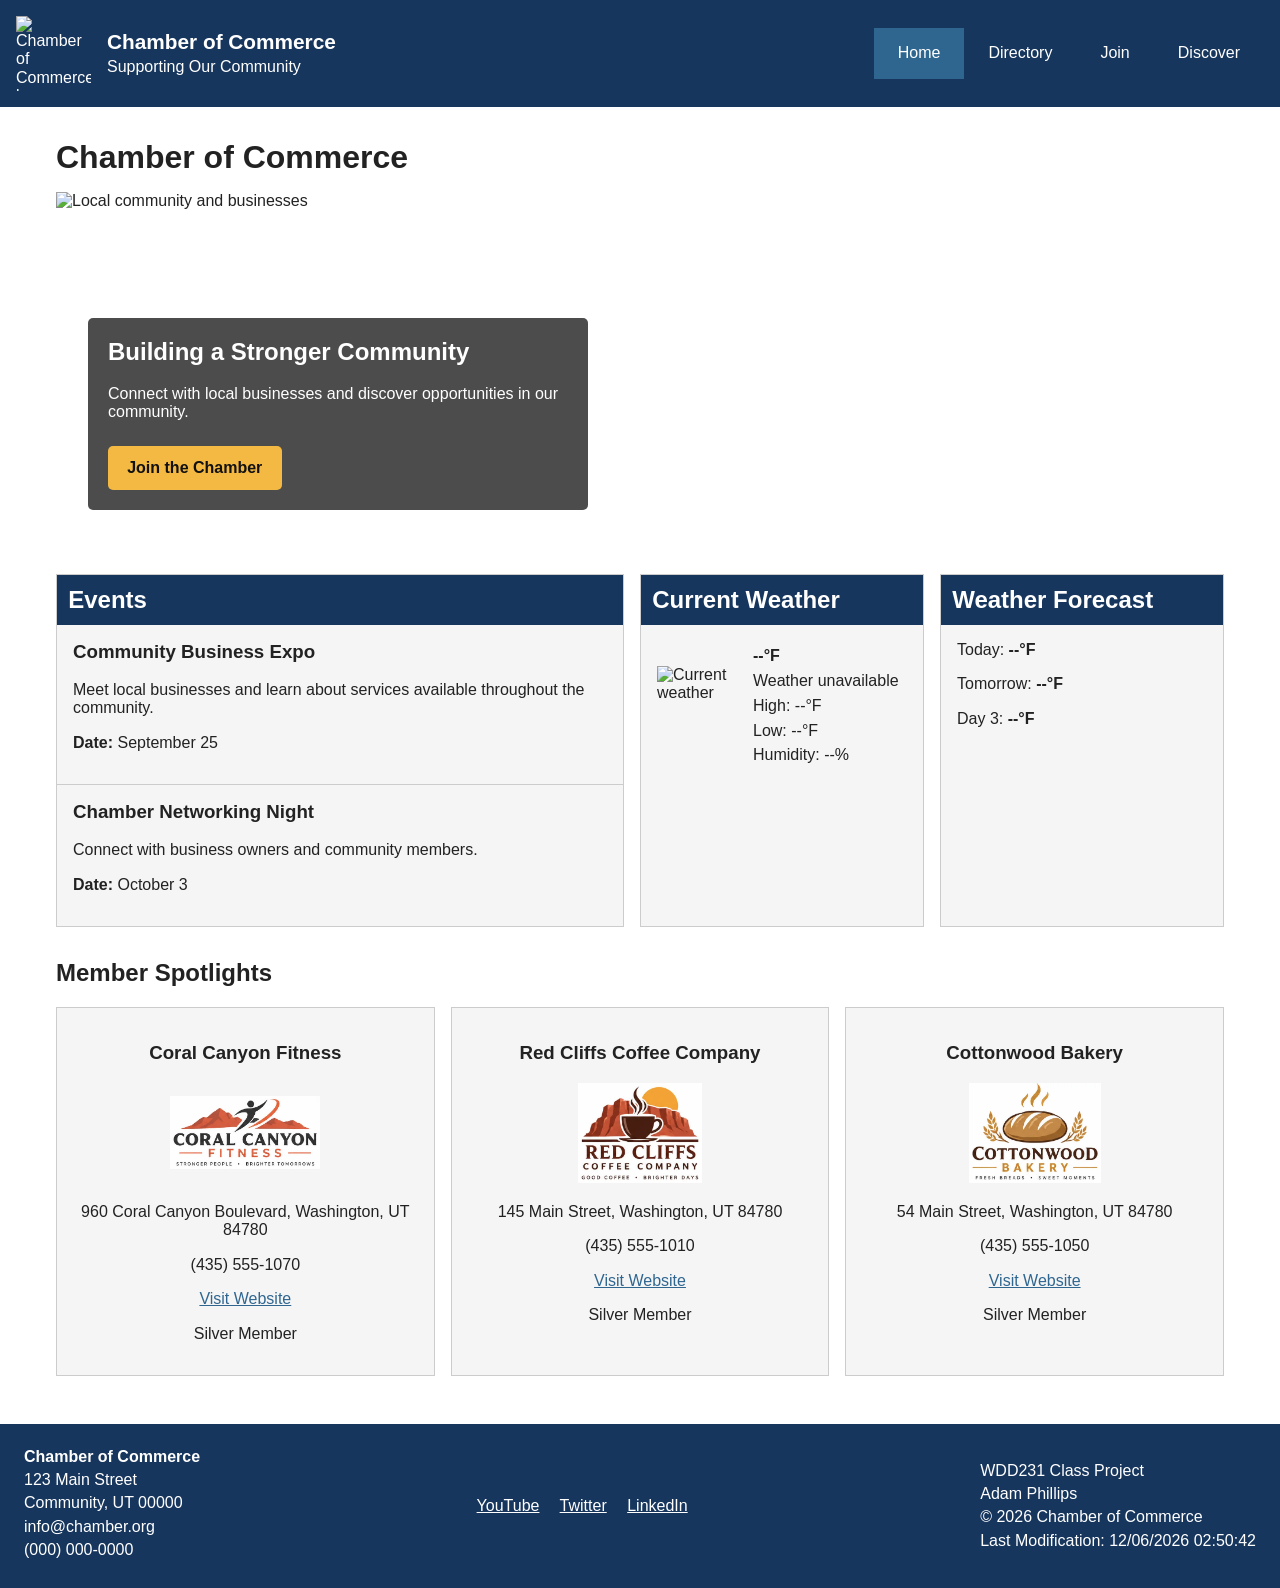
==== chamber/index.html @ ac9d4616 "W03.1" ====
<!DOCTYPE html>
<html lang="en">
<head>
    <meta charset="UTF-8">
    <meta name="viewport" content="width=device-width, initial-scale=1.0">

    <meta name="description" content="Chamber of Commerce home page featuring local businesses, events, weather, and community information.">
    <meta name="author" content="Adam Phillips">

    <meta property="og:title" content="Chamber of Commerce">
    <meta property="og:description" content="Discover local businesses, events, weather, and community opportunities.">
    <meta property="og:image" content="https://PhillipsAdam680.github.io/wdd231/chamber/images/chamber-social.webp">
    <meta property="og:url" content="https://PhillipsAdam680.github.io/wdd231/chamber/">

    <title>Home | Chamber of Commerce</title>

    <link rel="icon" href="favicon.ico">
    <link rel="stylesheet" href="styles/normalize.css">
    <link rel="stylesheet" href="styles/chamber.css">
    <link rel="stylesheet" href="styles/chamber-large.css">

    <script src="scripts/navigation.js" defer></script>
    <script src="scripts/date.js" defer></script>
    <script src="scripts/weather.js" defer></script>
    <script src="scripts/spotlights.js" defer></script>
</head>

<body>

<header>
    <div class="site-brand">
        <img src="images/chamber-logo.webp"
             alt="Chamber of Commerce logo"
             width="75"
             height="75">

        <div>
            <span>Chamber of Commerce</span>
            <p>Supporting Our Community</p>
        </div>
    </div>

    <button id="menu" aria-label="Open navigation menu"></button>

    <nav id="navigation">
        <a href="index.html" class="active">Home</a>
        <a href="directory.html">Directory</a>
        <a href="join.html">Join</a>
        <a href="discover.html">Discover</a>
    </nav>
</header>

<main>

    <h1>Chamber of Commerce</h1>

    <!-- HERO -->
    <section class="hero">
        <img src="images/chamber-hero.webp"
             alt="Local community and businesses"
             width="1200"
             height="500">

        <div class="hero-content">
            <h2>Building a Stronger Community</h2>
            <p>Connect with local businesses and discover opportunities in our community.</p>
            <a href="join.html" class="cta-button">Join the Chamber</a>
        </div>
    </section>

    <!-- HOME INFORMATION -->
    <section class="home-info">

        <!-- EVENTS -->
        <section class="card events">
            <h2>Events</h2>

            <div class="event">
                <h3>Community Business Expo</h3>
                <p>Meet local businesses and learn about services available throughout the community.</p>
                <p><strong>Date:</strong> September 25</p>
            </div>

            <div class="event">
                <h3>Chamber Networking Night</h3>
                <p>Connect with business owners and community members.</p>
                <p><strong>Date:</strong> October 3</p>
            </div>
        </section>

        <!-- CURRENT WEATHER -->
        <section class="card weather">
            <h2>Current Weather</h2>

            <div class="current-weather">
                <img id="weather-icon"
                     src="images/weather-placeholder.webp"
                     alt="Current weather"
                     width="80"
                     height="80">

                <div>
                    <p><strong><span id="temperature">--</span>°F</strong></p>
                    <p id="description">Weather unavailable</p>
                    <p>High: <span id="high">--</span>°F</p>
                    <p>Low: <span id="low">--</span>°F</p>
                    <p>Humidity: <span id="humidity">--</span>%</p>
                </div>
            </div>
        </section>

        <!-- FORECAST -->
        <section class="card forecast">
            <h2>Weather Forecast</h2>

            <p>Today: <strong><span id="today-temp">--</span>°F</strong></p>
            <p>Tomorrow: <strong><span id="tomorrow-temp">--</span>°F</strong></p>
            <p>
                <span id="day-three-name">Day 3</span>:
                <strong><span id="day-three-temp">--</span>°F</strong>
            </p>
        </section>

    </section>

    <!-- MEMBER SPOTLIGHTS -->
    <section class="spotlight-section">
        <h2>Member Spotlights</h2>

        <div id="spotlights" class="spotlight-grid">
            <!-- JavaScript inserts businesses here -->
        </div>
    </section>

</main>

<footer>

    <div>
        <strong>Chamber of Commerce</strong>
        <p>123 Main Street</p>
        <p>Community, UT 00000</p>
        <p>info@chamber.org</p>
        <p>(000) 000-0000</p>
    </div>

    <div class="social-links">
        <a href="#" aria-label="YouTube">YouTube</a>
        <a href="#" aria-label="Twitter">Twitter</a>
        <a href="#" aria-label="LinkedIn">LinkedIn</a>
    </div>

    <div>
        <p>WDD231 Class Project</p>
        <p>Adam Phillips</p>
        <p>&copy; <span id="currentyear"></span> Chamber of Commerce</p>
        <p id="lastModified"></p>
    </div>

</footer>

</body>
</html>
---- chamber/styles/chamber.css ----
:root {
    --primary-color: #17365d;
    --secondary-color: #2f6690;
    --accent-color: #f4b942;
    --light-color: #f5f5f5;
    --dark-color: #222;
    --white: #fff;
}

* {
    box-sizing: border-box;
}

body {
    margin: 0;
    font-family: Arial, Helvetica, sans-serif;
    color: var(--dark-color);
    background-color: var(--white);
}

/* HEADER */

header {
    background-color: var(--primary-color);
    color: var(--white);
    padding: 1rem;
}

.site-brand {
    display: flex;
    align-items: center;
    gap: 1rem;
}

.site-brand img {
    width: 75px;
    height: auto;
}

.site-brand span {
    font-size: 1.3rem;
    font-weight: bold;
}

.site-brand p {
    margin: .25rem 0 0;
}

/* NAVIGATION */

#menu {
    display: block;
    margin-left: auto;
    font-size: 2rem;
    background: none;
    border: none;
    color: var(--white);
    cursor: pointer;
}

#menu::before {
    content: "☰";
}

#menu.open::before {
    content: "✕";
}

nav {
    display: none;
    flex-direction: column;
    margin-top: 1rem;
}

nav.open {
    display: flex;
}

nav a {
    color: var(--white);
    text-decoration: none;
    padding: .8rem;
    text-align: center;
}

nav a:hover,
nav a.active {
    background-color: var(--secondary-color);
}

/* MAIN */

main {
    max-width: 1200px;
    margin: 0 auto;
    padding: 1rem;
}

h1 {
    margin: 1rem 0;
}

/* HERO */

.hero {
    position: relative;
}

.hero img {
    display: block;
    width: 100%;
    height: 350px;
    object-fit: cover;
}

.hero-content {
    background-color: rgba(0, 0, 0, .7);
    color: var(--white);
    padding: 1.25rem;
}

.hero-content h2 {
    margin-top: 0;
}

.cta-button {
    display: inline-block;
    background-color: var(--accent-color);
    color: #111;
    padding: .8rem 1.2rem;
    margin-top: .5rem;
    text-decoration: none;
    font-weight: bold;
    border-radius: 5px;
}

.cta-button:hover {
    filter: brightness(.9);
}

/* CARDS */

.home-info {
    display: grid;
    grid-template-columns: 1fr;
    gap: 1rem;
    margin-top: 2rem;
}

.card {
    background-color: var(--light-color);
    border: 1px solid #ccc;
}

.card h2 {
    margin: 0;
    padding: .7rem;
    background-color: var(--primary-color);
    color: var(--white);
}

.card > p,
.card > div {
    padding-left: 1rem;
    padding-right: 1rem;
}

.event {
    padding: 1rem;
    border-bottom: 1px solid #ccc;
}

.event:last-child {
    border-bottom: none;
}

.event h3 {
    margin-top: 0;
}

.current-weather {
    display: flex;
    align-items: center;
    gap: 1rem;
    padding: 1rem;
}

.current-weather p {
    margin: .4rem 0;
}

/* SPOTLIGHTS */

.spotlight-section {
    margin-top: 2rem;
}

.spotlight-grid {
    display: grid;
    grid-template-columns: 1fr;
    gap: 1rem;
}

.spotlight-card {
    text-align: center;
    border: 1px solid #ccc;
    padding: 1rem;
    background-color: var(--light-color);
}

.spotlight-card img {
    max-width: 150px;
    height: 100px;
    object-fit: contain;
}

.spotlight-card a {
    color: var(--secondary-color);
}

/* FOOTER */

footer {
    margin-top: 2rem;
    background-color: var(--primary-color);
    color: var(--white);
    padding: 1.5rem;
}

footer p {
    margin: .3rem 0;
}

.social-links {
    margin: 1rem 0;
}

.social-links a {
    color: var(--white);
    margin-right: 1rem;
}
---- chamber/styles/chamber-large.css ----
@media screen and (min-width: 768px) {

    header {
        display: flex;
        align-items: center;
        justify-content: space-between;
    }

    #menu {
        display: none;
    }

    nav {
        display: flex;
        flex-direction: row;
        margin: 0;
    }

    nav a {
        padding: 1rem 1.5rem;
    }

    /* HERO */

    .hero-content {
        position: absolute;
        left: 2rem;
        bottom: 2rem;
        max-width: 500px;
        border-radius: 5px;
    }

    /* HOME INFORMATION */

    .home-info {
        grid-template-columns: 2fr 1fr 1fr;
    }

    /* SPOTLIGHTS */

    .spotlight-grid {
        grid-template-columns: repeat(3, 1fr);
    }

    /* FOOTER */

    footer {
        display: flex;
        justify-content: space-between;
        align-items: center;
    }

    .social-links {
        margin: 0;
    }
}
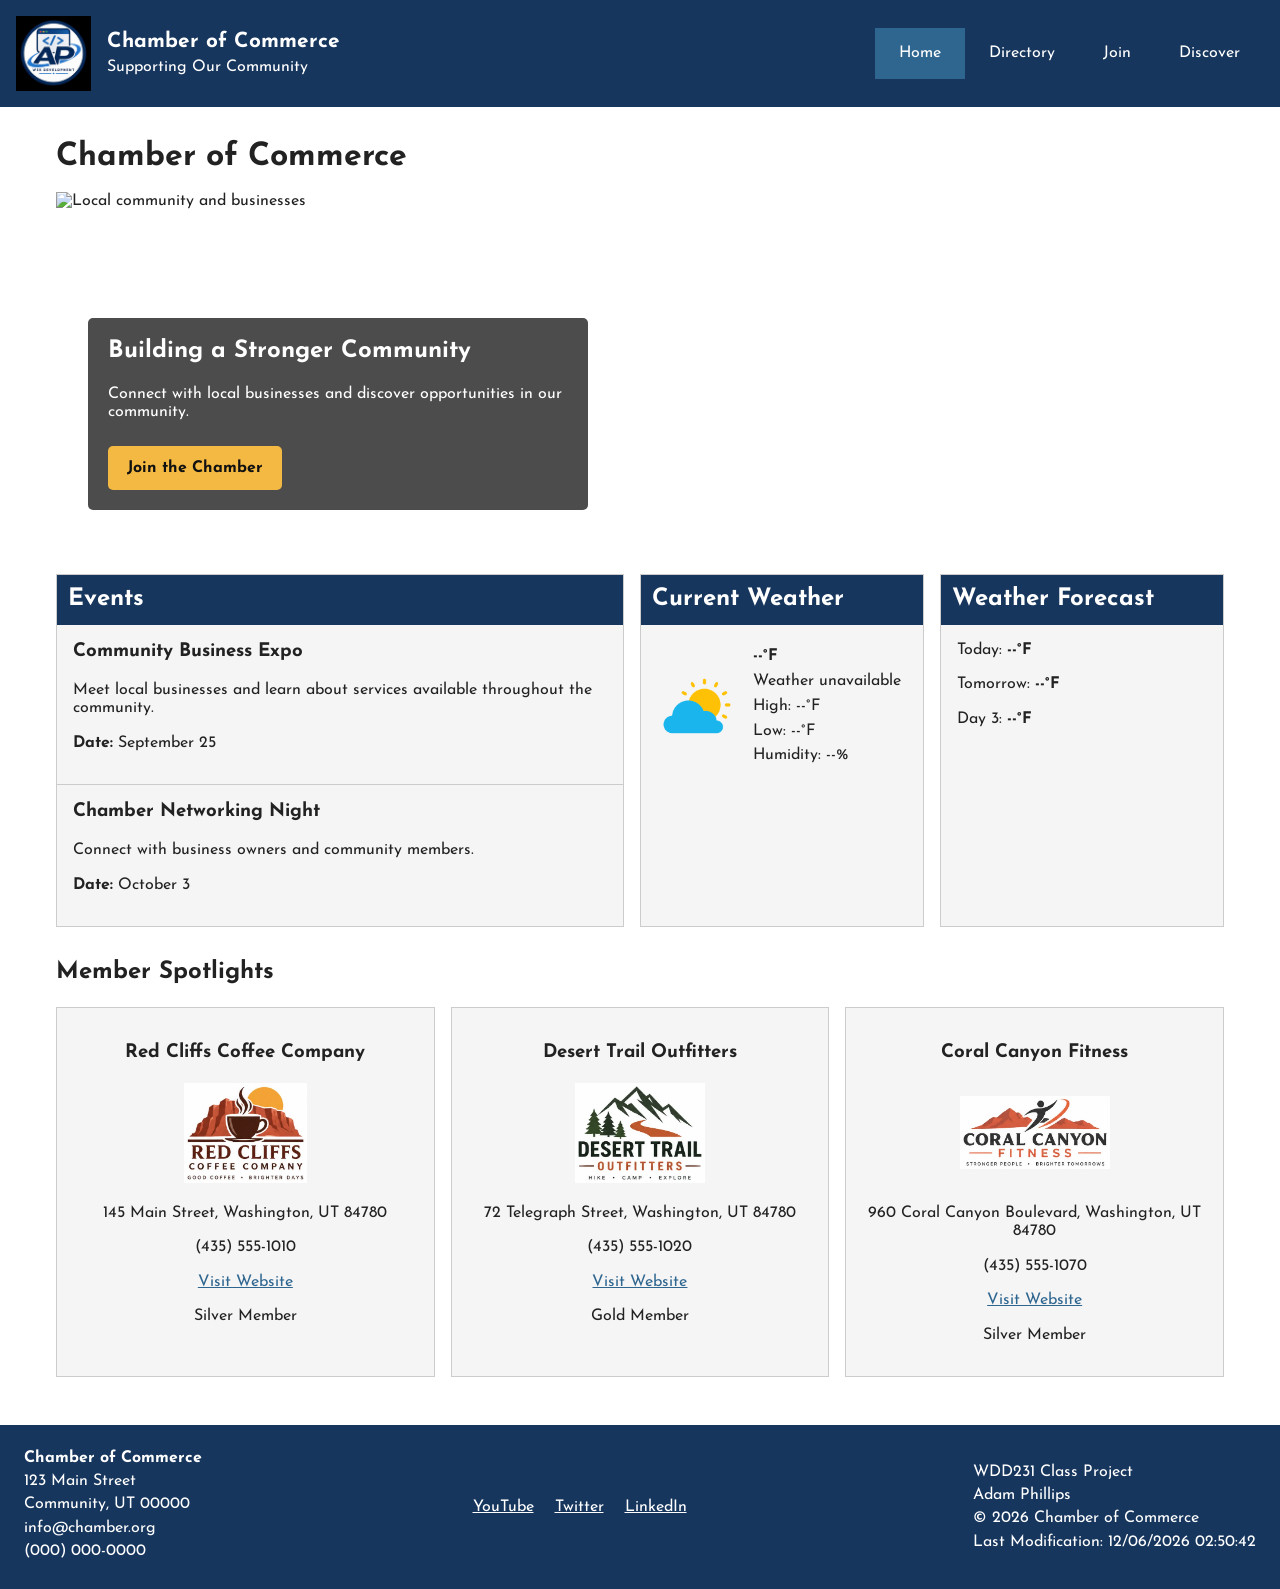
==== commit e142e482: "W03.2" ====
--- a/chamber/index.html
+++ b/chamber/index.html
@@ -15,6 +15,9 @@
     <title>Home | Chamber of Commerce</title>
 
     <link rel="icon" href="favicon.ico">
+    <link rel="preconnect" href="https://fonts.googleapis.com">
+    <link rel="preconnect" href="https://fonts.gstatic.com" crossorigin>
+    <link href="https://fonts.googleapis.com/css2?family=Josefin+Sans:ital,wght@0,100..700;1,100..700&display=swap" rel="stylesheet">
     <link rel="stylesheet" href="styles/normalize.css">
     <link rel="stylesheet" href="styles/chamber.css">
     <link rel="stylesheet" href="styles/chamber-large.css">
@@ -29,7 +32,7 @@
 
 <header>
     <div class="site-brand">
-        <img src="images/chamber-logo.webp"
+        <img src="images/custom_logo.jpg"
              alt="Chamber of Commerce logo"
              width="75"
              height="75">
@@ -94,7 +97,7 @@
 
             <div class="current-weather">
                 <img id="weather-icon"
-                     src="images/weather-placeholder.webp"
+                     src="images/weathericon.png"
                      alt="Current weather"
                      width="80"
                      height="80">
--- a/chamber/styles/chamber.css
+++ b/chamber/styles/chamber.css
@@ -13,7 +13,7 @@
 
 body {
     margin: 0;
-    font-family: Arial, Helvetica, sans-serif;
+    font-family: "Josefin Sans", sans-serif;
     color: var(--dark-color);
     background-color: var(--white);
 }
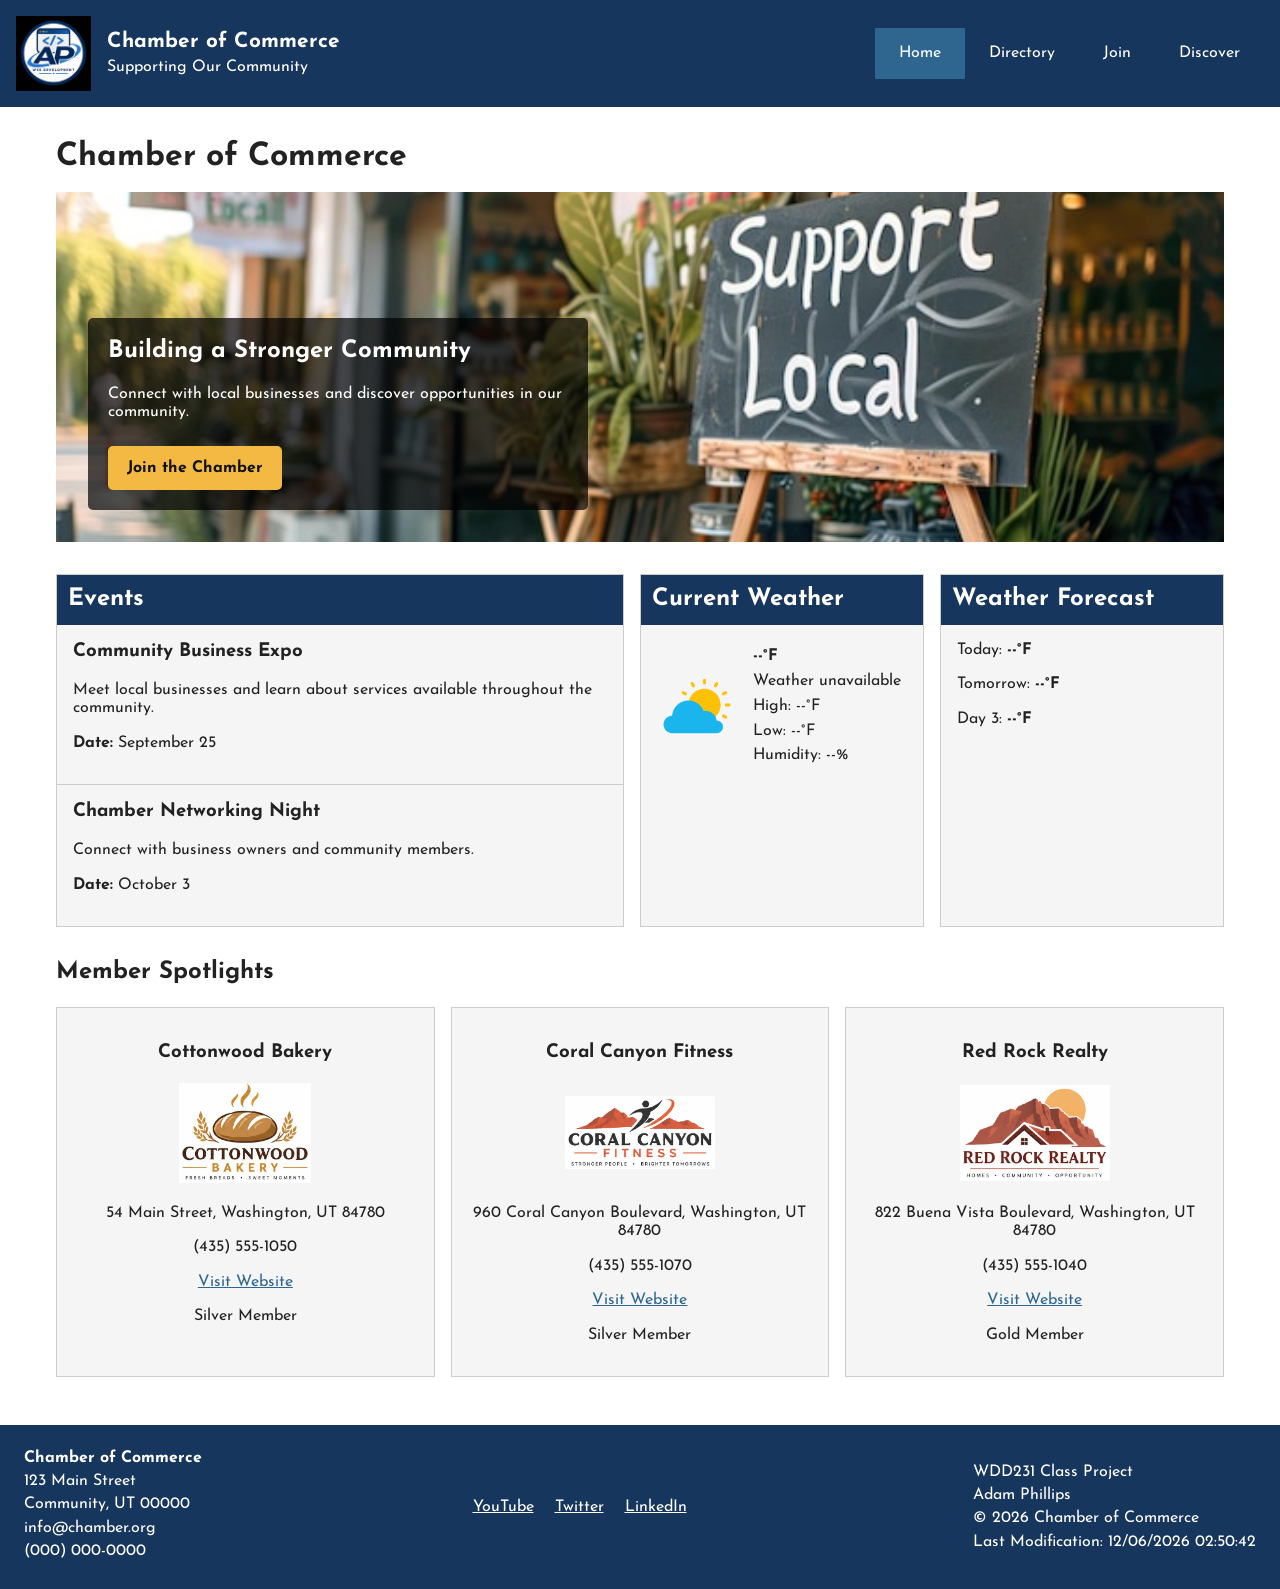
==== commit ba1fb73f: "W03.3" ====
--- a/chamber/index.html
+++ b/chamber/index.html
@@ -9,7 +9,7 @@
 
     <meta property="og:title" content="Chamber of Commerce">
     <meta property="og:description" content="Discover local businesses, events, weather, and community opportunities.">
-    <meta property="og:image" content="https://PhillipsAdam680.github.io/wdd231/chamber/images/chamber-social.webp">
+    <meta property="og:image" content="https://PhillipsAdam680.github.io/wdd231/chamber/images/custom_logo">
     <meta property="og:url" content="https://PhillipsAdam680.github.io/wdd231/chamber/">
 
     <title>Home | Chamber of Commerce</title>
@@ -59,7 +59,7 @@
 
     <!-- HERO -->
     <section class="hero">
-        <img src="images/chamber-hero.webp"
+        <img src="images/local-business.jpg"
              alt="Local community and businesses"
              width="1200"
              height="500">
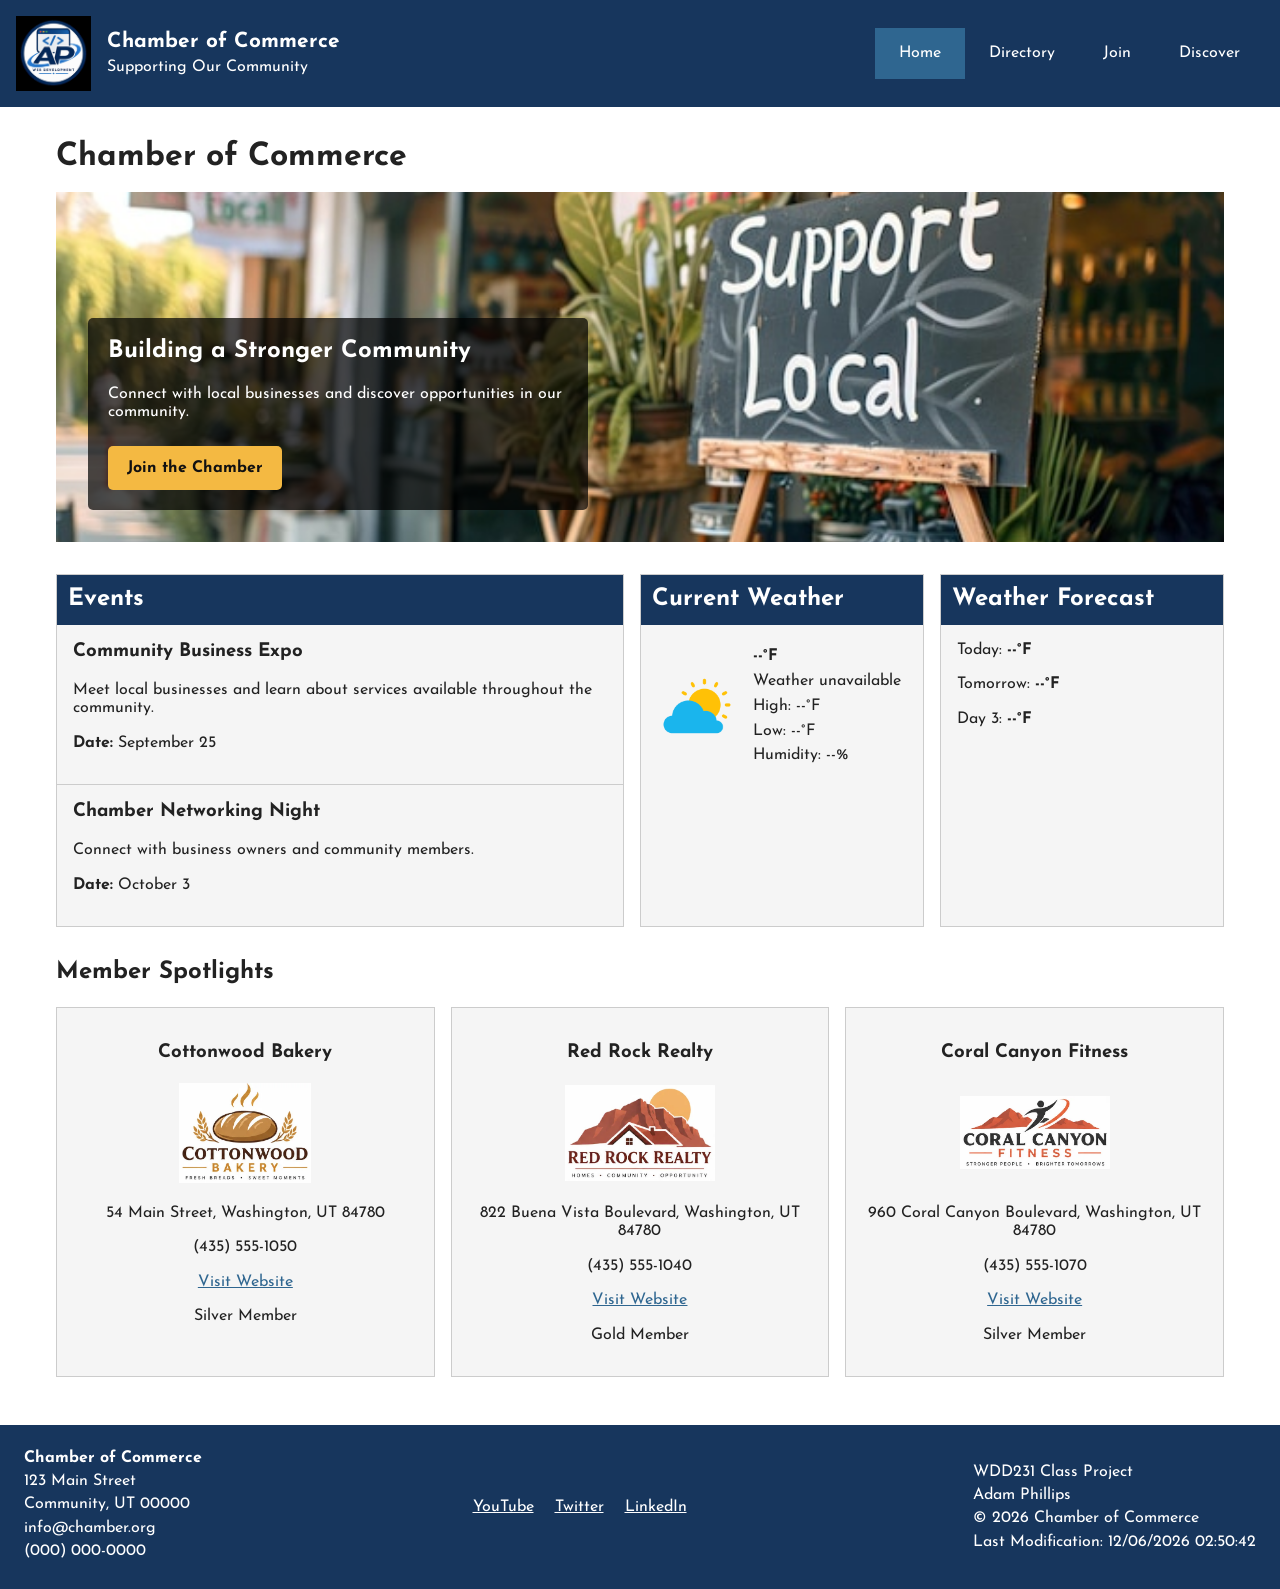
==== commit 073ed177: "W03.5" ====
--- a/chamber/index.html
+++ b/chamber/index.html
@@ -9,7 +9,7 @@
 
     <meta property="og:title" content="Chamber of Commerce">
     <meta property="og:description" content="Discover local businesses, events, weather, and community opportunities.">
-    <meta property="og:image" content="https://PhillipsAdam680.github.io/wdd231/chamber/images/custom_logo">
+    <meta property="og:image" content="https://PhillipsAdam680.github.io/wdd231/chamber/images/custom_logo.jpg">
     <meta property="og:url" content="https://PhillipsAdam680.github.io/wdd231/chamber/">
 
     <title>Home | Chamber of Commerce</title>
